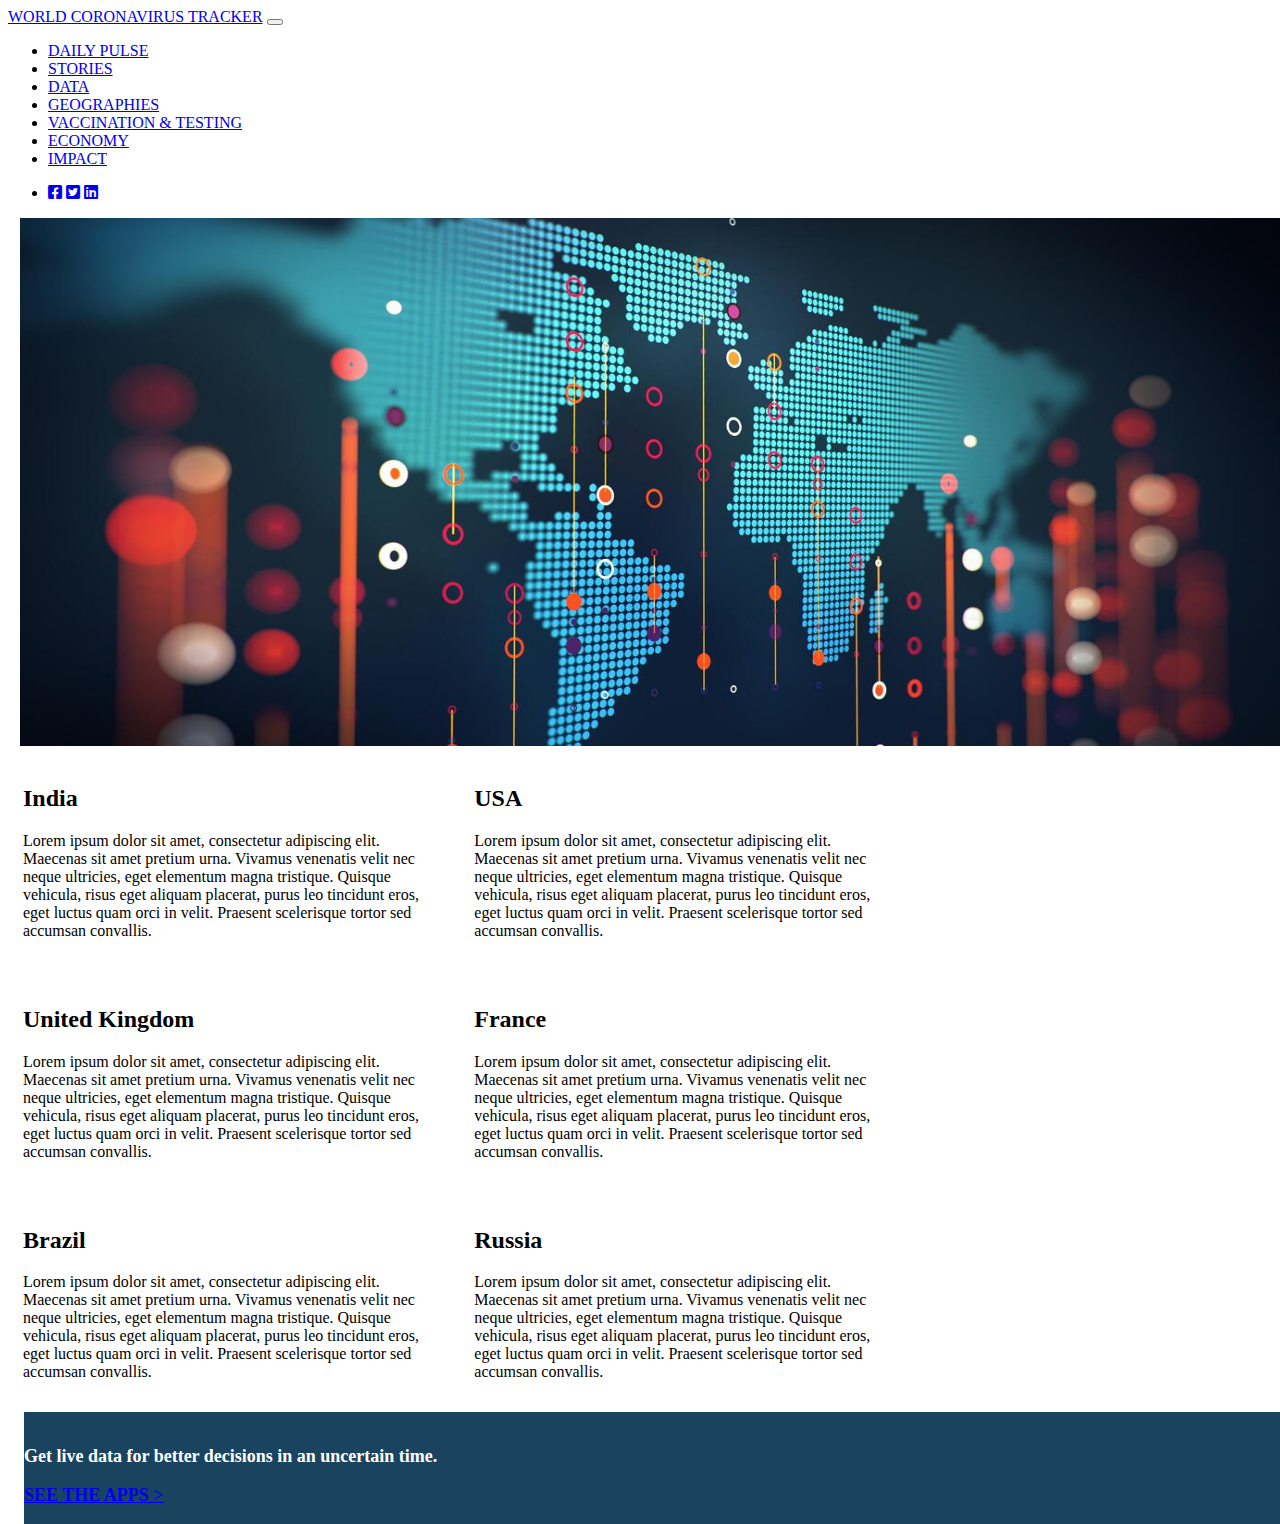
==== index.html @ 9eb1f37e "first commit" ====
<!doctype html>
<html lang="en">
  <head>
    <!-- Required meta tags -->
    <meta charset="utf-8">
    <meta name="viewport" content="width=device-width, initial-scale=1, shrink-to-fit=no">
    <meta http-equiv="X-UA-Compatible" content="ie=edge">

    <!-- Bootstrap CSS -->
    <link rel="stylesheet" href="https://stackpath.bootstrapcdn.com/bootstrap/4.1.3/css/bootstrap.min.css" integrity="sha384-MCw98/SFnGE8fJT3GXwEOngsV7Zt27NXFoaoApmYm81iuXoPkFOJwJ8ERdknLPMO" crossorigin="anonymous">
    <link rel="stylesheet" href="//use.fontawesome.com/releases/v5.0.7/css/all.css">
    <link rel="stylesheet" href="./sass/style.css">

    <title>WORLD COVID-19 TRACKER</title>
  </head>
  <body>
    <nav class="navbar navbar-expand-md bg-light">
      <div class="container-fluid">
        <a href="#" class="navbar-brand">WORLD CORONAVIRUS TRACKER</a>
        <button type="button" data-toggle="collapse" data-target="#navbar-menu" class="navbar-toggler">
          <span class="navbar-toggler-icon"></span>
        </button>
        <div class="collapse navbar-collapse d-flex justify-content-between" id="navbar-menu">
          <ul class="navbar-nav mr-auto">
            <li><a href="#DAILY PULSE" class="nav-link" target="_blank">DAILY PULSE</a></li>
            <li><a href="#STORIES" class="nav-link" target="_blank">STORIES</a></li>
            <li><a href="./sites/data.html" class="nav-link" target="_blank">DATA</a></li>
            <li><a href="./sites/geography.html" class="nav-link" target="_blank">GEOGRAPHIES</a></li>
            <li><a href="#VACCINATION & TESTING" class="nav-link" target="_blank">VACCINATION & TESTING</a></li>
            <li><a href="#ECONOMY" class="nav-link">ECONOMY</a></li>
            <li><a href="#IMPACT" class="nav-link">IMPACT</a></li>
          </ul>
          <ul class="navbar=nav">
            <li class="nav-link">
              <a href="#" id="sm"><i class="fab fa-facebook-square px-1"></i></a>
              <a href="#" id="sm"><i class="fab fa-twitter-square px-2"></i></a>
              <a href="#" id="sm"><i class="fab fa-linkedin"></i></a>
            </li>
          </ul>
        </div>
      </div>
    </nav>
    <div class="image">
      <a href="#">
        <img src="./images/world-map.jpg" alt="map" class="main-img">
      </a>
    </div>

    <div class="container">
      <div class="row">
        <div class="column">
          <h2>India</h2>
          <p>Lorem ipsum dolor sit amet, consectetur adipiscing elit. Maecenas sit amet pretium urna. Vivamus venenatis velit nec neque ultricies, eget elementum magna tristique. Quisque vehicula, risus eget aliquam placerat, purus leo tincidunt eros, eget luctus quam orci in velit. Praesent scelerisque tortor sed accumsan convallis.</p>
        </div>
        
        <div class="column">
          <h2>USA</h2>
          <p>Lorem ipsum dolor sit amet, consectetur adipiscing elit. Maecenas sit amet pretium urna. Vivamus venenatis velit nec neque ultricies, eget elementum magna tristique. Quisque vehicula, risus eget aliquam placerat, purus leo tincidunt eros, eget luctus quam orci in velit. Praesent scelerisque tortor sed accumsan convallis.</p>
        </div>
        
        <div class="column">
          <h2>United Kingdom</h2>
          <p>Lorem ipsum dolor sit amet, consectetur adipiscing elit. Maecenas sit amet pretium urna. Vivamus venenatis velit nec neque ultricies, eget elementum magna tristique. Quisque vehicula, risus eget aliquam placerat, purus leo tincidunt eros, eget luctus quam orci in velit. Praesent scelerisque tortor sed accumsan convallis.</p>
        </div>
  
        <div class="column">
          <h2>France</h2>
          <p>Lorem ipsum dolor sit amet, consectetur adipiscing elit. Maecenas sit amet pretium urna. Vivamus venenatis velit nec neque ultricies, eget elementum magna tristique. Quisque vehicula, risus eget aliquam placerat, purus leo tincidunt eros, eget luctus quam orci in velit. Praesent scelerisque tortor sed accumsan convallis.</p>
        </div>
  
        <div class="column">
          <h2>Brazil</h2>
          <p>Lorem ipsum dolor sit amet, consectetur adipiscing elit. Maecenas sit amet pretium urna. Vivamus venenatis velit nec neque ultricies, eget elementum magna tristique. Quisque vehicula, risus eget aliquam placerat, purus leo tincidunt eros, eget luctus quam orci in velit. Praesent scelerisque tortor sed accumsan convallis.</p>
        </div>
  
        <div class="column">
          <h2>Russia</h2>
          <p>Lorem ipsum dolor sit amet, consectetur adipiscing elit. Maecenas sit amet pretium urna. Vivamus venenatis velit nec neque ultricies, eget elementum magna tristique. Quisque vehicula, risus eget aliquam placerat, purus leo tincidunt eros, eget luctus quam orci in velit. Praesent scelerisque tortor sed accumsan convallis.</p>
        </div>
      </div>
    </div>
    <footer>
      <div class="footer d-flex justify-content-between">
        <p>Get live data for better decisions in an uncertain time.</p>
        <p><a href="#">SEE THE APPS ></a></p>
      </div>
    </footer>

  </body>
</html>

 <!-- jQuery first, then Popper.js, then Bootstrap JS -->
 <!-- <script src="https://code.jquery.com/jquery-3.3.1.slim.min.js" integrity="sha384-q8i/X+965DzO0rT7abK41JStQIAqVgRVzpbzo5smXKp4YfRvH+8abtTE1Pi6jizo" crossorigin="anonymous"></script>
 <script src="https://cdnjs.cloudflare.com/ajax/libs/popper.js/1.14.3/umd/popper.min.js" integrity="sha384-ZMP7rVo3mIykV+2+9J3UJ46jBk0WLaUAdn689aCwoqbBJiSnjAK/l8WvCWPIPm49" crossorigin="anonymous"></script>
 <script src="https://stackpath.bootstrapcdn.com/bootstrap/4.1.3/js/bootstrap.min.js" integrity="sha384-ChfqqxuZUCnJSK3+MXmPNIyE6ZbWh2IMqE241rYiqJxyMiZ6OW/JmZQ5stwEULTy" crossorigin="anonymous"></script> -->
---- sass/style.css ----
.navbar #geography {
  position: fixed;
  width: 100%;
  text-decoration: none;
  font-family: Verdana, Geneva, Tahoma, sans-serif;
}

.navbar #geography .navbar-brand {
  font-weight: bolder;
}

.navbar #geography #navbar-menu {
  color: white;
}

.main-img {
  margin-left: 0.75rem;
  height: 33rem;
  width: 100%;
}

.column {
  float: left;
  width: 33.33%;
  padding: 15px;
}

.row:after {
  content: "";
  display: table;
  clear: both;
}

.footer {
  position: absolute;
  margin-left: 1rem;
  padding-top: 1rem;
  width: 98.5%;
  color: #ffffff;
  background: #1a435f;
  font-size: large;
  font-weight: bolder;
}

#country {
  font-family: Verdana, Geneva, Tahoma, sans-serif;
  font-weight: bolder;
  font-size: x-large;
}

.data {
  margin-left: 5rem;
  margin-right: 5rem;
  width: 80%;
}

.text {
  font-family: Verdana, Geneva, Tahoma, sans-serif;
  font-weight: bold;
}
/*# sourceMappingURL=style.css.map */
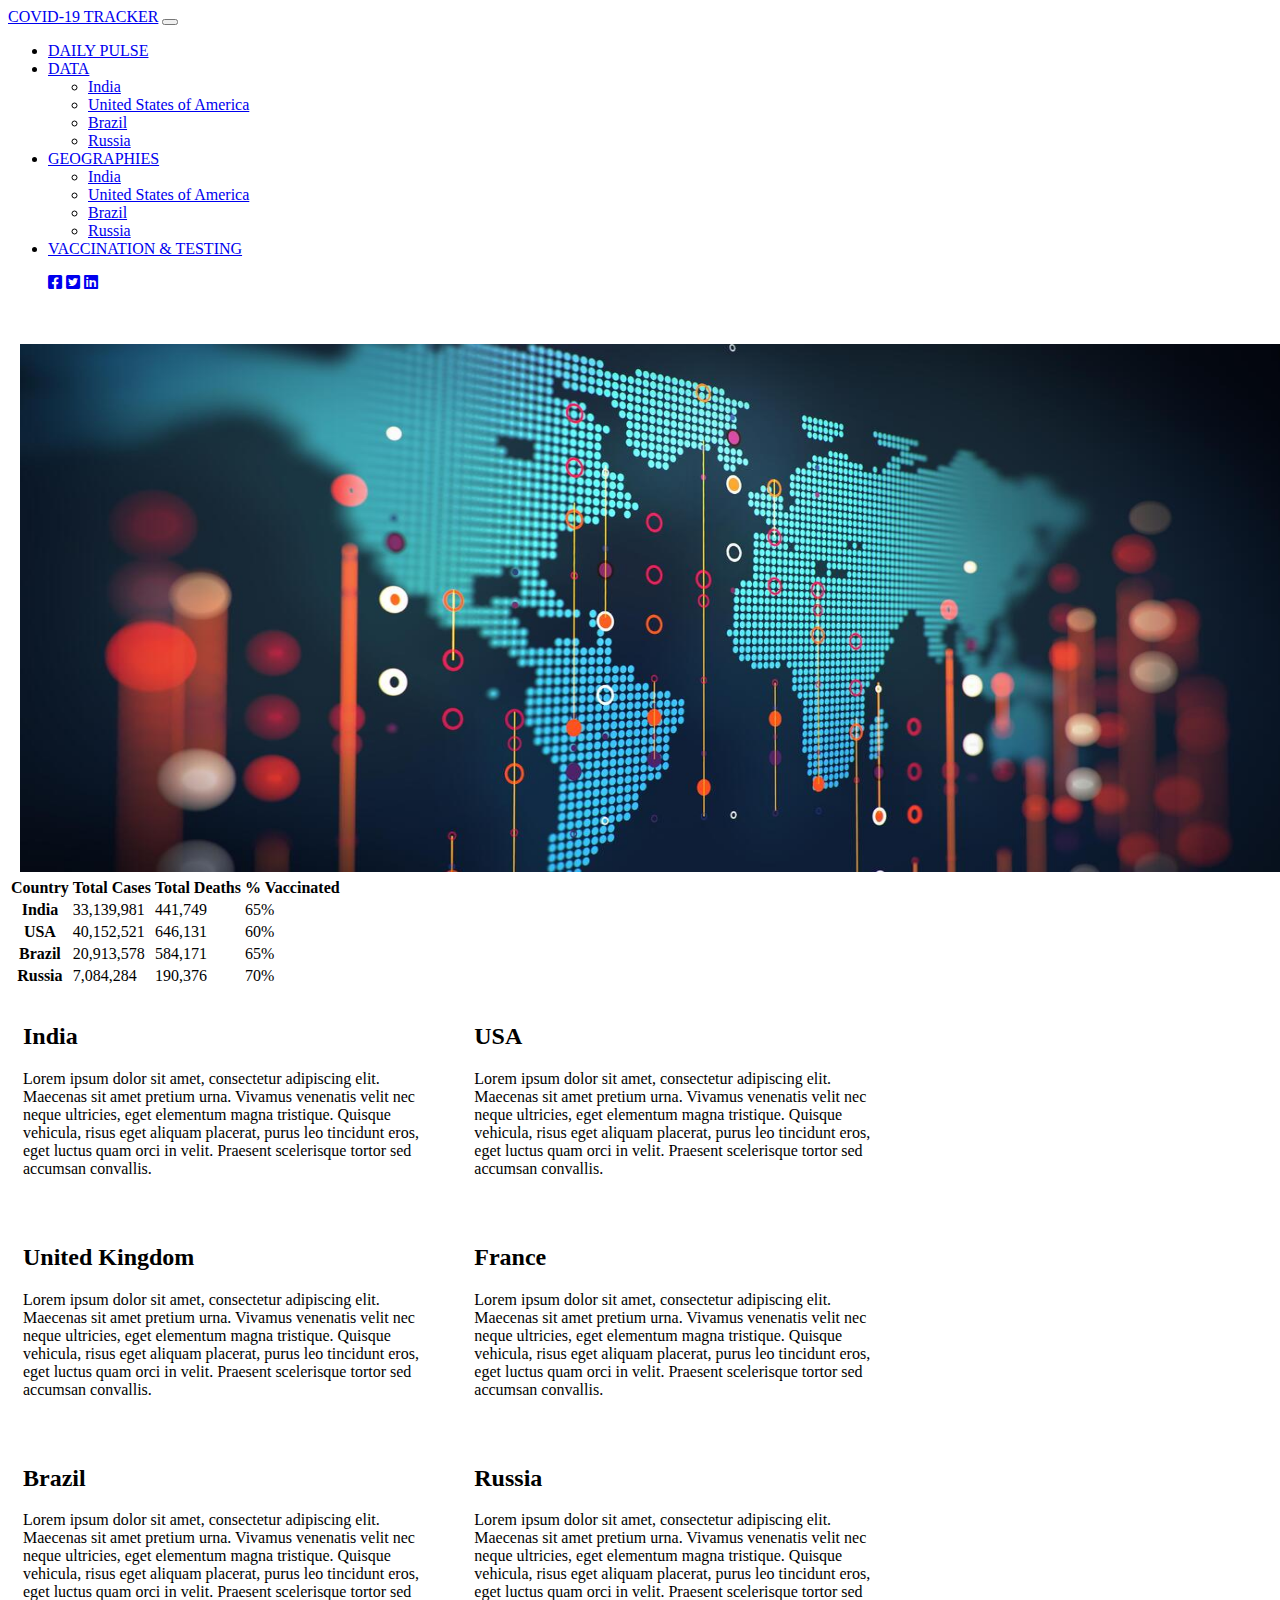
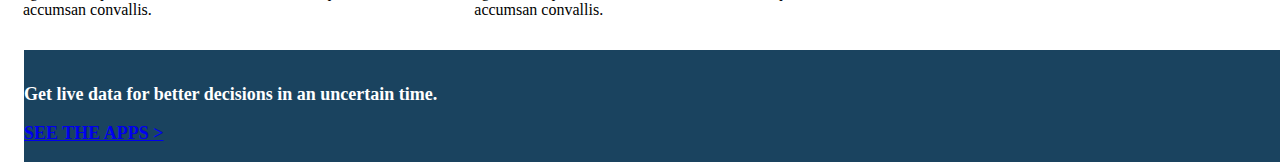
==== commit a1c40052: "Merge pull request #1 from Abhi-1725/revision-1" ====
--- a/index.html
+++ b/index.html
@@ -7,45 +7,107 @@
     <meta http-equiv="X-UA-Compatible" content="ie=edge">
 
     <!-- Bootstrap CSS -->
-    <link rel="stylesheet" href="https://stackpath.bootstrapcdn.com/bootstrap/4.1.3/css/bootstrap.min.css" integrity="sha384-MCw98/SFnGE8fJT3GXwEOngsV7Zt27NXFoaoApmYm81iuXoPkFOJwJ8ERdknLPMO" crossorigin="anonymous">
+    <link href="https://cdn.jsdelivr.net/npm/bootstrap@5.0.2/dist/css/bootstrap.min.css" rel="stylesheet" integrity="sha384-EVSTQN3/azprG1Anm3QDgpJLIm9Nao0Yz1ztcQTwFspd3yD65VohhpuuCOmLASjC" crossorigin="anonymous">
     <link rel="stylesheet" href="//use.fontawesome.com/releases/v5.0.7/css/all.css">
     <link rel="stylesheet" href="./sass/style.css">
 
     <title>WORLD COVID-19 TRACKER</title>
   </head>
   <body>
-    <nav class="navbar navbar-expand-md bg-light">
+    <nav class="navbar navbar-expand-lg fixed-top navbar-dark bg-dark">
       <div class="container-fluid">
-        <a href="#" class="navbar-brand">WORLD CORONAVIRUS TRACKER</a>
-        <button type="button" data-toggle="collapse" data-target="#navbar-menu" class="navbar-toggler">
+        <a class="navbar-brand" href="#">COVID-19 TRACKER</a>
+        <button class="navbar-toggler" type="button" data-bs-toggle="collapse" data-bs-target="#navbarNavDropdown" aria-controls="navbarNavDropdown" aria-expanded="false" aria-label="Toggle navigation">
           <span class="navbar-toggler-icon"></span>
         </button>
-        <div class="collapse navbar-collapse d-flex justify-content-between" id="navbar-menu">
-          <ul class="navbar-nav mr-auto">
-            <li><a href="#DAILY PULSE" class="nav-link" target="_blank">DAILY PULSE</a></li>
-            <li><a href="#STORIES" class="nav-link" target="_blank">STORIES</a></li>
-            <li><a href="./sites/data.html" class="nav-link" target="_blank">DATA</a></li>
-            <li><a href="./sites/geography.html" class="nav-link" target="_blank">GEOGRAPHIES</a></li>
-            <li><a href="#VACCINATION & TESTING" class="nav-link" target="_blank">VACCINATION & TESTING</a></li>
-            <li><a href="#ECONOMY" class="nav-link">ECONOMY</a></li>
-            <li><a href="#IMPACT" class="nav-link">IMPACT</a></li>
+        <div class="collapse navbar-collapse d-flex justify-content-between" id="navbarNavDropdown">
+          <ul class="navbar-nav">
+            <li class="nav-item">
+              <a class="nav-link active" aria-current="page" href="#" target="_blank">DAILY PULSE</a>
+            </li>
+            <li class="nav-item dropdown">
+              <a class="nav-link dropdown-toggle" href="#" id="navbarDropdownMenuLink" role="button" data-bs-toggle="dropdown" aria-expanded="false">
+                DATA
+              </a>
+              <ul class="dropdown-menu" aria-labelledby="navbarDropdownMenuLink">
+                <li><a class="dropdown-item" href="./sites/data.html" target="_blank">India</a></li>
+                <li><a class="dropdown-item" href="./sites/data.html" target="_blank">United States of America</a></li>
+                <li><a class="dropdown-item" href="./sites/data.html" target="_blank">Brazil</a></li>
+                <li><a class="dropdown-item" href="./sites/data.html" target="_blank">Russia</a></li>
+              </ul>
+            </li>
+            <li class="nav-item dropdown">
+              <a class="nav-link dropdown-toggle" href="#" id="navbarDropdownMenuLink" role="button" data-bs-toggle="dropdown" aria-expanded="false">
+                GEOGRAPHIES
+              </a>
+              <ul class="dropdown-menu" aria-labelledby="navbarDropdownMenuLink">
+                <li><a class="dropdown-item" href="./sites/geography.html" target="_blank">India</a></li>
+                <li><a class="dropdown-item" href="./sites/geography.html" target="_blank">United States of America</a></li>
+                <li><a class="dropdown-item" href="./sites/geography.html" target="_blank">Brazil</a></li>
+                <li><a class="dropdown-item" href="./sites/geography.html" target="_blank">Russia</a></li>
+              </ul>
+            </li>
+            <li class="nav-item"><a href="#" class="nav-link" target="_blank">VACCINATION & TESTING</a></li>
           </ul>
-          <ul class="navbar=nav">
-            <li class="nav-link">
-              <a href="#" id="sm"><i class="fab fa-facebook-square px-1"></i></a>
-              <a href="#" id="sm"><i class="fab fa-twitter-square px-2"></i></a>
-              <a href="#" id="sm"><i class="fab fa-linkedin"></i></a>
-            </li>
+          <ul class="navbar-nav mt-1">
+            <a href="#" id="sm"><i class="fab fa-facebook-square"></i></a>
+            <a href="#" id="sm"><i class="fab fa-twitter-square px-2"></i></a>
+            <a href="#" id="sm"><i class="fab fa-linkedin"></i></a>
           </ul>
         </div>
       </div>
     </nav>
-    <div class="image">
-      <a href="#">
-        <img src="./images/world-map.jpg" alt="map" class="main-img">
-      </a>
+    <br>
+    <br>
+    <div class="container">
+      <map name="worldmap" id="#worldmap">
+        <area shape="rect" coords="350,170,660,330" alt="usa" href="./sites/world-data.html" target="_blank">
+        <area shape="rect" coords="955,142,1184,347" alt="rus" href="./sites/world-data.html" target="_blank">
+        <area shape="rect" coords="503,459,740,617" alt="bra" href="./sites/world-data.html" target="_blank">
+        <area shape="rect" coords="958,344,1027,467" alt="ind" href="./sites/world-data.html" target="_blank">
+      </map>
+      <img src="./images/world-map.jpg" alt="map" class="main-img" usemap="#worldmap">
     </div>
-
+    <div class="container mt-2 justify-content-center">
+      <table class="table table-striped table-hover mx-2">
+        <thead>
+          <tr>
+            <th scope="col">Country</th>
+            <th scope="col">Total Cases</th>
+            <th scope="col">Total Deaths</th>
+            <th scope="col">% Vaccinated</th>
+          </tr>
+        </thead>
+        <tbody>
+          <tr>
+            <th scope="row">India</th>
+            <td>33,139,981</td>
+            <td>441,749</td>
+            <td>65%</td>
+         
+          </tr>
+          <tr>
+            <th scope="row">USA</th>
+            <td>40,152,521</td>
+            <td>646,131</td>
+            <td>60%</td>
+       
+          </tr>
+          <tr>
+            <th scope="row">Brazil</th>
+            <td>20,913,578</td>
+            <td>584,171</td>
+            <td>65%</td>
+          </tr>
+          <tr>
+            <th scope="row">Russia</th>
+            <td>7,084,284</td>
+            <td>190,376</td>
+            <td>70%</td>
+          </tr>
+        </tbody>
+      </table>
+    </div>
     <div class="container">
       <div class="row">
         <div class="column">
@@ -86,10 +148,6 @@
       </div>
     </footer>
 
+    <script src="https://cdn.jsdelivr.net/npm/bootstrap@5.0.2/dist/js/bootstrap.bundle.min.js" integrity="sha384-MrcW6ZMFYlzcLA8Nl+NtUVF0sA7MsXsP1UyJoMp4YLEuNSfAP+JcXn/tWtIaxVXM" crossorigin="anonymous"></script>
   </body>
-</html>
-
- <!-- jQuery first, then Popper.js, then Bootstrap JS -->
- <!-- <script src="https://code.jquery.com/jquery-3.3.1.slim.min.js" integrity="sha384-q8i/X+965DzO0rT7abK41JStQIAqVgRVzpbzo5smXKp4YfRvH+8abtTE1Pi6jizo" crossorigin="anonymous"></script>
- <script src="https://cdnjs.cloudflare.com/ajax/libs/popper.js/1.14.3/umd/popper.min.js" integrity="sha384-ZMP7rVo3mIykV+2+9J3UJ46jBk0WLaUAdn689aCwoqbBJiSnjAK/l8WvCWPIPm49" crossorigin="anonymous"></script>
- <script src="https://stackpath.bootstrapcdn.com/bootstrap/4.1.3/js/bootstrap.min.js" integrity="sha384-ChfqqxuZUCnJSK3+MXmPNIyE6ZbWh2IMqE241rYiqJxyMiZ6OW/JmZQ5stwEULTy" crossorigin="anonymous"></script> -->+</html>